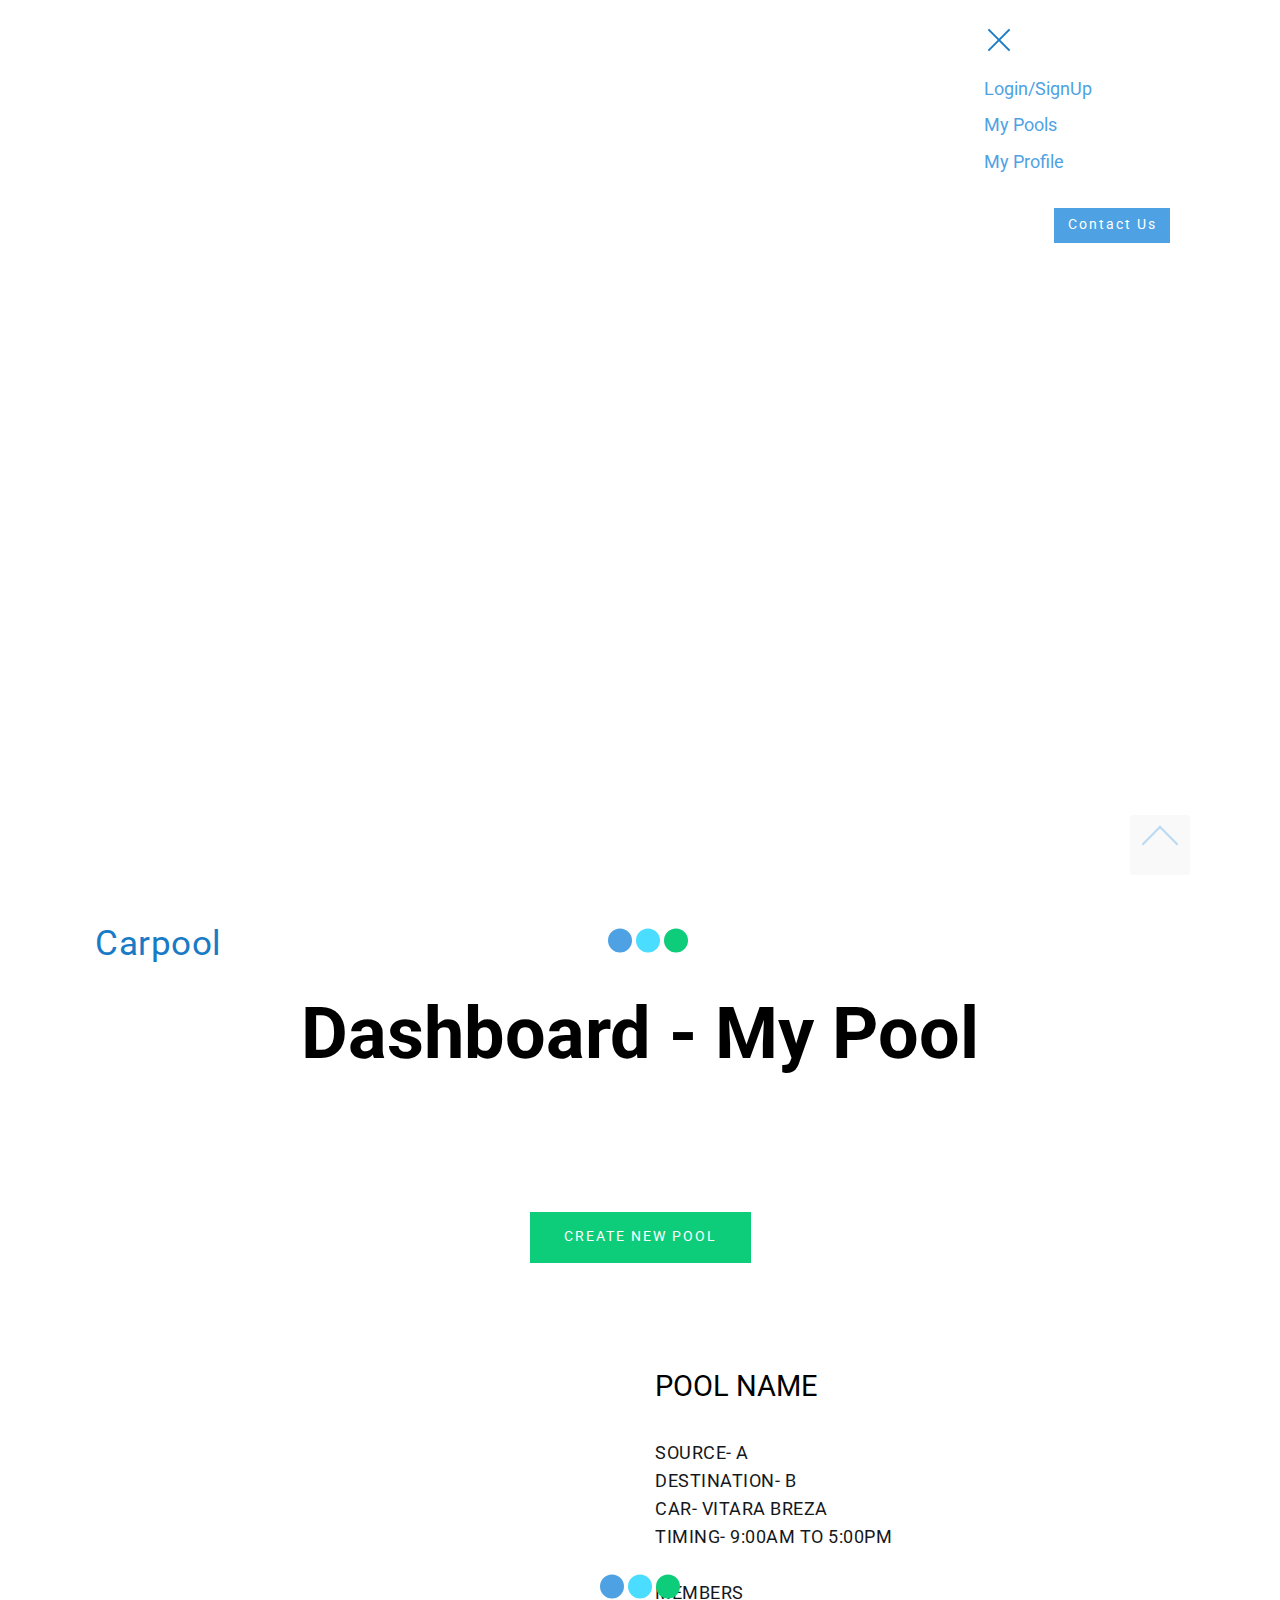
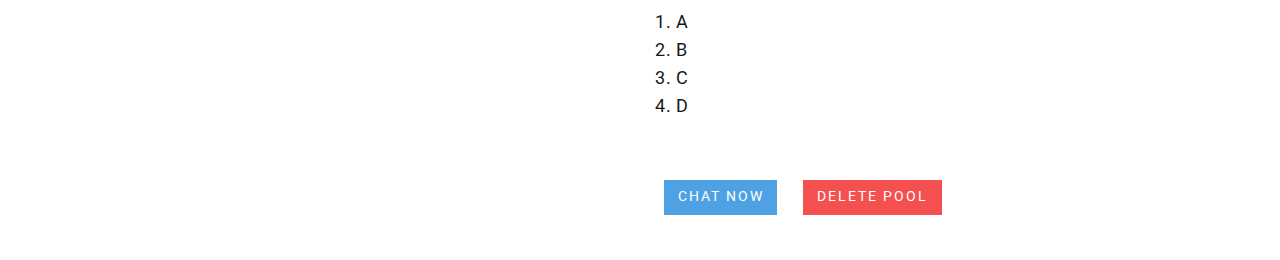
==== my-pools.html @ 9f970df4 "UI - Initial" ====
<!DOCTYPE html>
<html amp>
<head>
  <!-- Site made with Mobirise Website Builder v4.8.2, https://mobirise.com -->
  <meta charset="UTF-8">
  <meta http-equiv="X-UA-Compatible" content="IE=edge">
  <meta name="generator" content="Mobirise v4.8.2, mobirise.com">
  <meta name="viewport" content="width=device-width, initial-scale=1, minimum-scale=1">
  <link rel="shortcut icon" href="assets/images/logo1.png" type="image/x-icon">
  <meta name="description" content="">
  <title>My Pools</title>
  
<link rel="canonical" href="my-pools.html">
 <style amp-boilerplate>body{-webkit-animation:-amp-start 8s steps(1,end) 0s 1 normal both;-moz-animation:-amp-start 8s steps(1,end) 0s 1 normal both;-ms-animation:-amp-start 8s steps(1,end) 0s 1 normal both;animation:-amp-start 8s steps(1,end) 0s 1 normal both}@-webkit-keyframes -amp-start{from{visibility:hidden}to{visibility:visible}}@-moz-keyframes -amp-start{from{visibility:hidden}to{visibility:visible}}@-ms-keyframes -amp-start{from{visibility:hidden}to{visibility:visible}}@-o-keyframes -amp-start{from{visibility:hidden}to{visibility:visible}}@keyframes -amp-start{from{visibility:hidden}to{visibility:visible}}</style>
<noscript><style amp-boilerplate>body{-webkit-animation:none;-moz-animation:none;-ms-animation:none;animation:none}</style></noscript>
<link href="https://fonts.googleapis.com/css?family=Roboto:100,100i,300,300i,400,400i,500,500i,700,700i,900,900i&subset=cyrillic" rel="stylesheet">
 
 <style amp-custom> 
div,span,h1,h2,h3,h4,h5,h6,p,blockquote,a,ol,ul,li,figcaption{font: inherit;}*{box-sizing: border-box;}body{position: relative;font-style: normal;line-height: 1.5;}section{background-color: #eeeeee;background-position: 50% 50%;background-repeat: no-repeat;background-size: cover;}section,.container,.container-fluid{position: relative;word-wrap: break-word;}a.mbr-iconfont:hover{text-decoration: none;}h1,h2,h3{margin: auto;}h1,h3,p{padding: 10px 0;margin-bottom: 15px;}p,li,blockquote{color: #15181b;letter-spacing: 0.5px;line-height: 1.7;}ul,ol,pre,blockquote{margin-bottom: 0;margin-top: 0;}pre{background: #f4f4f4;padding: 10px 24px;white-space: pre-wrap;}p{margin-top: 0;}a{font-style: normal;font-weight: 400;cursor: pointer;}a,a:hover{text-decoration: none;}figure{margin-bottom: 0;}h1,h2,h3,h4,h5,h6,.h1,.h2,.h3,.h4,.h5,.h6,.display-1,.display-2,.display-3,.display-4{line-height: 1;word-break: break-word;word-wrap: break-word;}b,strong{font-weight: bold;}blockquote{padding: 10px 0 10px 20px;position: relative;border-left: 3px solid;}input:-webkit-autofill,input:-webkit-autofill:hover,input:-webkit-autofill:focus,input:-webkit-autofill:active{transition-delay: 9999s;transition-property: background-color,color;}html,body{height: auto;min-height: 100vh;}.mbr-section-title{font-style: normal;line-height: 1.2;}.mbr-section-subtitle{line-height: 1.3;}.mbr-text{font-style: normal;line-height: 1.6;}.btn{font-weight: 400;border-width: 2px;border-style: solid;font-style: normal;letter-spacing: 2px;margin: .4rem .8rem;white-space: normal;transition: all .3s ease-in-out,box-shadow 2s ease-in-out;display: inline-flex;align-items: center;justify-content: center;word-break: break-word;}.btn-form{border-radius: 0;}.btn-form:hover{cursor: pointer;}.mbr-figure img,.mbr-figure iframe{display: block;width: 100%;}.card{background-color: transparent;border: none;}.card-img{text-align: center;flex-shrink: 0;}.media{max-width: 100%;margin: 0 auto;}.mbr-figure{-ms-flex-item-align: center;-ms-grid-row-align: center;-webkit-align-self: center;align-self: center;}.media-container > div{max-width: 100%;}.mbr-figure img,.card-img img{width: 100%;}@media (max-width: 991px){.media-size-item{width: auto;}.media{width: auto;}.mbr-figure{width: 100%;}}.hidden{visibility: hidden;}.super-hide{display: none;}.inactive{-webkit-user-select: none;-moz-user-select: none;-ms-user-select: none;user-select: none;pointer-events: none;-webkit-user-drag: none;user-drag: none;}textarea[type="hidden"]{display: none;}#scrollToTop{display: none;}.popover-content ul.show{min-height: 155px;}.mbr-white{color: #ffffff;}.mbr-black{color: #000000;}.mbr-bg-white{background-color: #ffffff;}.mbr-bg-black{background-color: #000000;}.align-left{text-align: left;}.align-center{text-align: center;}.align-right{text-align: right;}@media (max-width: 767px){.align-left,.align-center,.align-right,.mbr-section-btn,.mbr-section-title{text-align: center;}}.mbr-light{font-weight: 300;}.mbr-regular{font-weight: 400;}.mbr-semibold{font-weight: 500;}.mbr-bold{font-weight: 700;}.mbr-section-btn{margin-left: -.25rem;margin-right: -.25rem;font-size: 0;}nav .mbr-section-btn{margin-left: 0rem;margin-right: 0rem;}.btn .mbr-iconfont,.btn.btn-sm .mbr-iconfont{cursor: pointer;margin-right: 0.5rem;}.btn.btn-md .mbr-iconfont,.btn.btn-md .mbr-iconfont{margin-right: 0.8rem;}[type="submit"]{-webkit-appearance: none;}.mbr-fullscreen .mbr-overlay{min-height: 100vh;}.mbr-fullscreen{display: flex;display: -webkit-flex;display: -moz-flex;display: -ms-flex;display: -o-flex;align-items: center;-webkit-align-items: center;min-height: 100vh;box-sizing: border-box;padding-top: 3rem;padding-bottom: 3rem;}section.sidebar-open:before{content: '';position: fixed;top: 0;bottom: 0;right: 0;left: 0;background-color: rgba(0,0,0,0.2);z-index: 1040;}amp-img img{max-height: 100%;max-width: 100%;}img.mbr-temp{width: 100%;}.is-builder .nodisplay + img[async],.is-builder .nodisplay + img[decoding="async"],.is-builder amp-img > a + img[async],.is-builder amp-img > a + img[decoding="async"]{display: none;}html:not(.is-builder) amp-img > a{position: absolute;top: 0;bottom: 0;left: 0;right: 0;z-index: 1;}.is-builder .temp-amp-sizer{position: absolute;}.is-builder amp-youtube .temp-amp-sizer,.is-builder amp-vimeo .temp-amp-sizer{position: static;}.is-builder section.horizontal-menu .ampstart-btn{display: none;}@media (max-width: 991px){.is-builder section.horizontal-menu .navbar-toggler{display: block;}}.is-builder section.horizontal-menu .dropdown-menu{z-index: auto;opacity: 1;pointer-events: auto;}.is-builder section.horizontal-menu .nav-dropdown .link.dropdown-toggle[aria-expanded="true"]{margin-right: 0;padding: 0.667em 1em;}.mobirise-spinner{position: absolute;top: 50%;left: 40%;margin-left: 10%;-webkit-transform: translate3d(-50%,-50%,0);z-index: 4;}.mobirise-spinner em{width: 24px;height: 24px;border-radius: 100%;display: inline-block;-webkit-animation: slide 1s infinite;}.mobirise-spinner em:nth-child(1){-webkit-animation-delay: 0.1s;}.mobirise-spinner em:nth-child(2){-webkit-animation-delay: 0.2s;}.mobirise-spinner em:nth-child(3){-webkit-animation-delay: 0.3s;}@-moz-keyframes slide{0%{-webkit-transform: scale(1);}50%{opacity: 0.3;-webkit-transform: scale(2);}100%{-webkit-transform: scale(1);}}@-webkit-keyframes slide{0%{-webkit-transform: scale(1);}50%{opacity: 0.3;-webkit-transform: scale(2);}100%{-webkit-transform: scale(1);}}@-o-keyframes slide{0%{-webkit-transform: scale(1);}50%{opacity: 0.3;-webkit-transform: scale(2);}100%{-webkit-transform: scale(1);}}@keyframes slide{0%{-webkit-transform: scale(1);}50%{opacity: 0.3;-webkit-transform: scale(2);}100%{-webkit-transform: scale(1);}}.mobirise-loader .amp-active > div{display: none;}.mbr-container{max-width: 800px;padding: 0 10px;margin: 0 auto;position: relative;}.container{padding-right: 15px;padding-left: 15px;width: 100%;margin-right: auto;margin-left: auto;}@media (max-width: 767px){.container{max-width: 540px;}}@media (min-width: 768px){.container{max-width: 720px;}}@media (min-width: 992px){.container{max-width: 960px;}}@media (min-width: 1200px){.container{max-width: 1140px;}}.mbr-row{display: -webkit-box;display: -webkit-flex;display: -ms-flexbox;display: flex;-webkit-flex-wrap: wrap;-ms-flex-wrap: wrap;flex-wrap: wrap;margin-right: -15px;margin-left: -15px;}.mbr-justify-content-center{justify-content: center;}@media (max-width: 767px){.mbr-col-sm-12{-ms-flex: 0 0 100%;flex: 0 0 100%;max-width: 100%;padding-right: 15px;padding-left: 15px;}.mbr-row{margin: 0;}}@media (min-width: 768px){.mbr-col-md-3{-ms-flex: 0 0 25%;flex: 0 0 25%;max-width: 25%;padding-right: 15px;padding-left: 15px;}.mbr-col-md-4{-ms-flex: 0 0 33.333333%;flex: 0 0 33.333333%;max-width: 33.333333%;padding-right: 15px;padding-left: 15px;}.mbr-col-md-5{-ms-flex: 0 0 41.666667%;flex: 0 0 41.666667%;max-width: 41.666667%;padding-right: 15px;padding-left: 15px;}.mbr-col-md-6{-ms-flex: 0 0 50%;flex: 0 0 50%;max-width: 50%;padding-right: 15px;padding-left: 15px;}.mbr-col-md-7{-ms-flex: 0 0 58.333333%;flex: 0 0 58.333333%;max-width: 58.333333%;padding-right: 15px;padding-left: 15px;}.mbr-col-md-8{-ms-flex: 0 0 66.666667%;flex: 0 0 66.666667%;max-width: 66.666667%;padding-left: 15px;padding-right: 15px;}.mbr-col-md-10{-ms-flex: 0 0 83.333333%;flex: 0 0 83.333333%;max-width: 83.333333%;padding-left: 15px;padding-right: 15px;}.mbr-col-md-12{-ms-flex: 0 0 100%;flex: 0 0 100%;max-width: 100%;padding-right: 15px;padding-left: 15px;}}@media (min-width: 992px){.mbr-col-lg-2{-ms-flex: 0 0 16.666667%;flex: 0 0 16.666667%;max-width: 16.666667%;padding-right: 15px;padding-left: 15px;}.mbr-col-lg-3{-ms-flex: 0 0 25%;flex: 0 0 25%;max-width: 25%;padding-right: 15px;padding-left: 15px;}.mbr-col-lg-4{-ms-flex: 0 0 33.33%;flex: 0 0 33.33%;max-width: 33.33%;padding-right: 15px;padding-left: 15px;}.mbr-col-lg-5{-ms-flex: 0 0 41.666%;flex: 0 0 41.666%;max-width: 41.666%;padding-right: 15px;padding-left: 15px;}.mbr-col-lg-6{-ms-flex: 0 0 50%;flex: 0 0 50%;max-width: 50%;padding-right: 15px;padding-left: 15px;}.mbr-col-lg-8{-ms-flex: 0 0 66.666667%;flex: 0 0 66.666667%;max-width: 66.666667%;padding-left: 15px;padding-right: 15px;}.mbr-col-lg-10{-ms-flex: 0 0 83.3333%;flex: 0 0 83.3333%;max-width: 83.3333%;padding-right: 15px;padding-left: 15px;}.mbr-col-lg-12{-ms-flex: 0 0 100%;flex: 0 0 100%;max-width: 100%;padding-right: 15px;padding-left: 15px;}}@media (min-width: 1200px){.mbr-col-xl-7{-ms-flex: 0 0 58.333333%;flex: 0 0 58.333333%;max-width: 58.333333%;padding-right: 15px;padding-left: 15px;}.mbr-col-xl-8{-ms-flex: 0 0 66.666667%;flex: 0 0 66.666667%;max-width: 66.666667%;padding-left: 15px;padding-right: 15px;}}amp-sidebar{background: transparent;}#scrollToTopMarker{position: absolute;width: 0px;height: 0px;top: 300px;}#scrollToTopButton{position: fixed;bottom: 25px;right: 90px;opacity: .4;z-index: 5000;font-size: 32px;height: 60px;width: 60px;border: none;border-radius: 3px;cursor: pointer;}#scrollToTopButton:focus{outline: none;}#scrollToTopButton a:before{content: '';position: absolute;height: 40%;top: 36%;width: 2px;left: calc(50% - 1px);}#scrollToTopButton a:after{content: '';position: absolute;border-top: 2px solid;border-right: 2px solid;width: 40%;height: 40%;left: calc(30% - 1px);bottom: 30%;transform: rotate(-45deg);}.is-builder #scrollToTopButton a:after{left: 30%;}
body{font-family: Roboto;}blockquote{border-color: #4ea2e3;}.display-1{font-family: 'Roboto',sans-serif;font-size: 4.5rem;}.display-2{font-family: 'Roboto',sans-serif;font-size: 2.2rem;}.display-4{font-family: 'Roboto',sans-serif;font-size: 0.9rem;}.display-5{font-family: 'Roboto',sans-serif;font-size: 1.8rem;}.display-7{font-family: 'Roboto',sans-serif;font-size: 1.1rem;}@media (max-width: 768px){.display-1{font-size: 3.6rem;font-size: calc( 2.225rem + (4.5 - 2.225) * ((100vw - 20rem) / (48 - 20)));line-height: calc( 1.4 * (2.225rem + (4.5 - 2.225) * ((100vw - 20rem) / (48 - 20))));}.display-2{font-size: 1.76rem;font-size: calc( 1.42rem + (2.2 - 1.42) * ((100vw - 20rem) / (48 - 20)));line-height: calc( 1.4 * (1.42rem + (2.2 - 1.42) * ((100vw - 20rem) / (48 - 20))));}.display-4{font-size: 0.72rem;font-size: calc( 0.965rem + (0.9 - 0.965) * ((100vw - 20rem) / (48 - 20)));line-height: calc( 1.4 * (0.965rem + (0.9 - 0.965) * ((100vw - 20rem) / (48 - 20))));}.display-5{font-size: 1.44rem;font-size: calc( 1.28rem + (1.8 - 1.28) * ((100vw - 20rem) / (48 - 20)));line-height: calc( 1.4 * (1.28rem + (1.8 - 1.28) * ((100vw - 20rem) / (48 - 20))));}}.btn{padding: 1rem 2rem;border-radius: 0px;}.btn-sm{border-width: 1px;padding: 0.6rem 0.8rem;border-radius: 0px;}.btn-md{font-weight: 600;padding: 1rem 2rem;border-radius: 0px;}.bg-primary{background-color: #4ea2e3;}.bg-success{background-color: #0dcd7b;}.bg-info{background-color: #8282e7;}.bg-warning{background-color: #f45050;}.bg-danger{background-color: #a0a0a0;}.btn-primary,.btn-primary:active,.btn-primary.active{background-color: #4ea2e3;border-color: #4ea2e3;color: #ffffff;}.btn-primary:hover,.btn-primary:focus,.btn-primary.focus{color: #ffffff;background-color: #1f7dc5;border-color: #1f7dc5;}.btn-primary.disabled,.btn-primary:disabled{color: #ffffff;background-color: #1f7dc5;border-color: #1f7dc5;}.btn-secondary,.btn-secondary:active,.btn-secondary.active{background-color: #4addff;border-color: #4addff;color: #003c4a;}.btn-secondary:hover,.btn-secondary:focus,.btn-secondary.focus{color: #003c4a;background-color: #00cdfd;border-color: #00cdfd;}.btn-secondary.disabled,.btn-secondary:disabled{color: #003c4a;background-color: #00cdfd;border-color: #00cdfd;}.btn-info,.btn-info:active,.btn-info.active{background-color: #8282e7;border-color: #8282e7;color: #ffffff;}.btn-info:hover,.btn-info:focus,.btn-info.focus{color: #ffffff;background-color: #4242db;border-color: #4242db;}.btn-info.disabled,.btn-info:disabled{color: #ffffff;background-color: #4242db;border-color: #4242db;}.btn-success,.btn-success:active,.btn-success.active{background-color: #0dcd7b;border-color: #0dcd7b;color: #ffffff;}.btn-success:hover,.btn-success:focus,.btn-success.focus{color: #ffffff;background-color: #088550;border-color: #088550;}.btn-success.disabled,.btn-success:disabled{color: #ffffff;background-color: #088550;border-color: #088550;}.btn-warning,.btn-warning:active,.btn-warning.active{background-color: #f45050;border-color: #f45050;color: #ffffff;}.btn-warning:hover,.btn-warning:focus,.btn-warning.focus{color: #ffffff;background-color: #e90f0f;border-color: #e90f0f;}.btn-warning.disabled,.btn-warning:disabled{color: #ffffff;background-color: #e90f0f;border-color: #e90f0f;}.btn-danger,.btn-danger:active,.btn-danger.active{background-color: #a0a0a0;border-color: #a0a0a0;color: #ffffff;}.btn-danger:hover,.btn-danger:focus,.btn-danger.focus{color: #ffffff;background-color: #7a7a7a;border-color: #7a7a7a;}.btn-danger.disabled,.btn-danger:disabled{color: #ffffff;background-color: #7a7a7a;border-color: #7a7a7a;}.btn-black,.btn-black:active,.btn-black.active{background-color: #333333;border-color: #333333;color: #ffffff;}.btn-black:hover,.btn-black:focus,.btn-black.focus{color: #ffffff;background-color: #0d0d0d;border-color: #0d0d0d;}.btn-black.disabled,.btn-black:disabled{color: #ffffff;background-color: #0d0d0d;border-color: #0d0d0d;}.btn-white,.btn-white:active,.btn-white.active{background-color: #ffffff;border-color: #ffffff;color: #808080;}.btn-white:hover,.btn-white:focus,.btn-white.focus{color: #808080;background-color: #d9d9d9;border-color: #d9d9d9;}.btn-white.disabled,.btn-white:disabled{color: #808080;background-color: #d9d9d9;border-color: #d9d9d9;}.btn-white,.btn-white:active,.btn-white.active{color: #333333;}.btn-white:hover,.btn-white:focus,.btn-white.focus{color: #333333;}.btn-white.disabled,.btn-white:disabled{color: #333333;}.btn-primary-outline,.btn-primary-outline:active,.btn-primary-outline.active{background: none;border-color: #1c6faf;color: #1c6faf;}.btn-primary-outline:hover,.btn-primary-outline:focus,.btn-primary-outline.focus{color: #ffffff;background-color: #4ea2e3;border-color: #4ea2e3;}.btn-primary-outline.disabled,.btn-primary-outline:disabled{color: #ffffff;background-color: #4ea2e3;border-color: #4ea2e3;}.btn-secondary-outline,.btn-secondary-outline:active,.btn-secondary-outline.active{background: none;border-color: #00b8e3;color: #00b8e3;}.btn-secondary-outline:hover,.btn-secondary-outline:focus,.btn-secondary-outline.focus{color: #003c4a;background-color: #4addff;border-color: #4addff;}.btn-secondary-outline.disabled,.btn-secondary-outline:disabled{color: #003c4a;background-color: #4addff;border-color: #4addff;}.btn-info-outline,.btn-info-outline:active,.btn-info-outline.active{background: none;border-color: #2c2cd7;color: #2c2cd7;}.btn-info-outline:hover,.btn-info-outline:focus,.btn-info-outline.focus{color: #ffffff;background-color: #8282e7;border-color: #8282e7;}.btn-info-outline.disabled,.btn-info-outline:disabled{color: #ffffff;background-color: #8282e7;border-color: #8282e7;}.btn-success-outline,.btn-success-outline:active,.btn-success-outline.active{background: none;border-color: #076d41;color: #076d41;}.btn-success-outline:hover,.btn-success-outline:focus,.btn-success-outline.focus{color: #ffffff;background-color: #0dcd7b;border-color: #0dcd7b;}.btn-success-outline.disabled,.btn-success-outline:disabled{color: #ffffff;background-color: #0dcd7b;border-color: #0dcd7b;}.btn-warning-outline,.btn-warning-outline:active,.btn-warning-outline.active{background: none;border-color: #d10d0d;color: #d10d0d;}.btn-warning-outline:hover,.btn-warning-outline:focus,.btn-warning-outline.focus{color: #ffffff;background-color: #f45050;border-color: #f45050;}.btn-warning-outline.disabled,.btn-warning-outline:disabled{color: #ffffff;background-color: #f45050;border-color: #f45050;}.btn-danger-outline,.btn-danger-outline:active,.btn-danger-outline.active{background: none;border-color: #6d6d6d;color: #6d6d6d;}.btn-danger-outline:hover,.btn-danger-outline:focus,.btn-danger-outline.focus{color: #ffffff;background-color: #a0a0a0;border-color: #a0a0a0;}.btn-danger-outline.disabled,.btn-danger-outline:disabled{color: #ffffff;background-color: #a0a0a0;border-color: #a0a0a0;}.btn-black-outline,.btn-black-outline:active,.btn-black-outline.active{background: none;border-color: #000000;color: #000000;}.btn-black-outline:hover,.btn-black-outline:focus,.btn-black-outline.focus{color: #ffffff;background-color: #333333;border-color: #333333;}.btn-black-outline.disabled,.btn-black-outline:disabled{color: #ffffff;background-color: #333333;border-color: #333333;}.btn-white-outline,.btn-white-outline:active,.btn-white-outline.active{background: none;border-color: #ffffff;color: #ffffff;}.btn-white-outline:hover,.btn-white-outline:focus,.btn-white-outline.focus{color: #333333;background-color: #ffffff;border-color: #ffffff;}.text-primary{color: #4ea2e3;}.text-secondary{color: #4addff;}.text-success{color: #0dcd7b;}.text-info{color: #8282e7;}.text-warning{color: #f45050;}.text-danger{color: #a0a0a0;}.text-white{color: #ffffff;}.text-black{color: #000000;}a.text-primary:hover,a.text-primary:focus{color: #1c6faf;}a.text-secondary:hover,a.text-secondary:focus{color: #00b8e3;}a.text-success:hover,a.text-success:focus{color: #076d41;}a.text-info:hover,a.text-info:focus{color: #2c2cd7;}a.text-warning:hover,a.text-warning:focus{color: #d10d0d;}a.text-danger:hover,a.text-danger:focus{color: #6d6d6d;}a.text-white:hover,a.text-white:focus{color: #b3b3b3;}a.text-black:hover,a.text-black:focus{color: #4d4d4d;}.alert-success{background-color: #0dcd7b;}.alert-info{background-color: #8282e7;}.alert-warning{background-color: #f45050;}.alert-danger{background-color: #a0a0a0;}a,a:hover{color: #4ea2e3;}.mbr-plan-header.bg-primary .mbr-plan-subtitle,.mbr-plan-header.bg-primary .mbr-plan-price-desc{color: #feffff;}.mbr-plan-header.bg-success .mbr-plan-subtitle,.mbr-plan-header.bg-success .mbr-plan-price-desc{color: #acfad9;}.mbr-plan-header.bg-info .mbr-plan-subtitle,.mbr-plan-header.bg-info .mbr-plan-price-desc{color: #ffffff;}.mbr-plan-header.bg-warning .mbr-plan-subtitle,.mbr-plan-header.bg-warning .mbr-plan-price-desc{color: #ffffff;}.mbr-plan-header.bg-danger .mbr-plan-subtitle,.mbr-plan-header.bg-danger .mbr-plan-price-desc{color: #e0e0e0;}.mobirise-spinner em:nth-child(1){background: #4ea2e3;}.mobirise-spinner em:nth-child(2){background: #4addff;}.mobirise-spinner em:nth-child(3){background: #0dcd7b;}.cid-r36STPVKiL amp-sidebar{min-width: 260px;z-index: 1050;background-color: #ffffff;}.cid-r36STPVKiL amp-sidebar.open:after{content: '';position: absolute;top: 0;left: 0;bottom: 0;right: 0;background-color: red;}.cid-r36STPVKiL .open{transform: translateX(0%);display: block;}.cid-r36STPVKiL .builder-sidebar{background-color: #ffffff;position: relative;min-height: 100vh;z-index: 1030;padding: 1rem 2rem;max-width: 20rem;}.cid-r36STPVKiL .headerbar{display: flex;flex-direction: column;justify-content: center;padding: .5rem 1rem;min-height: 70px;align-items: center;background: #ffffff;}.cid-r36STPVKiL .headerbar.sticky-nav{position: fixed;z-index: 1000;width: 100%;}.cid-r36STPVKiL button.sticky-but{position: fixed;}.cid-r36STPVKiL .brand{display: flex;align-items: center;align-self: flex-start;padding-right: 30px;}.cid-r36STPVKiL .brand p{margin: 0;padding: 0;}.cid-r36STPVKiL .brand-name{color: #197bc6;}.cid-r36STPVKiL .sidebar{padding: 1rem 0;margin: 0;}.cid-r36STPVKiL .sidebar > li{list-style: none;display: flex;flex-direction: column;}.cid-r36STPVKiL .sidebar a{display: block;text-decoration: none;margin-bottom: 10px;}.cid-r36STPVKiL .close-sidebar{width: 30px;height: 30px;position: relative;cursor: pointer;background-color: transparent;border: none;}.cid-r36STPVKiL .close-sidebar:focus{outline: 2px auto #4ea2e3;}.cid-r36STPVKiL .close-sidebar span{position: absolute;left: 0;width: 30px;height: 2px;border-right: 5px;background-color: #197bc6;}.cid-r36STPVKiL .close-sidebar span:nth-child(1){transform: rotate(45deg);}.cid-r36STPVKiL .close-sidebar span:nth-child(2){transform: rotate(-45deg);}@media (min-width: 992px){.cid-r36STPVKiL .brand-name{min-width: 8rem;}.cid-r36STPVKiL .builder-sidebar{margin-left: auto;}.cid-r36STPVKiL .builder-sidebar .sidebar li{flex-direction: row;flex-wrap: wrap;}.cid-r36STPVKiL .builder-sidebar .sidebar li a{padding: .5rem;margin: 0;}.cid-r36STPVKiL .builder-overlay{display: none;}}.cid-r36STPVKiL .hamburger{position: absolute;top: 25px;right: 20px;margin-left: auto;width: 30px;height: 20px;background: none;border: none;cursor: pointer;z-index: 1000;}@media (min-width: 768px){.cid-r36STPVKiL .hamburger{top: calc(0.5rem + 55 * 0.5px - 10px);}}.cid-r36STPVKiL .hamburger:focus{outline: none;}.cid-r36STPVKiL .hamburger span{position: absolute;right: 0;width: 30px;height: 2px;border-right: 5px;background-color: #197bc6;}.cid-r36STPVKiL .hamburger span:nth-child(1){top: 0;transition: all .2s;}.cid-r36STPVKiL .hamburger span:nth-child(2){top: 8px;transition: all .15s;}.cid-r36STPVKiL .hamburger span:nth-child(3){top: 8px;transition: all .15s;}.cid-r36STPVKiL .hamburger span:nth-child(4){top: 16px;transition: all .2s;}.cid-r36STPVKiL amp-img{height: 55px;width: 55px;margin-right: 1rem;display: flex;align-items: center;}@media (max-width: 768px){.cid-r36STPVKiL amp-img{max-height: 55px;max-width: 55px;}}.cid-r36Z0Tfphs{padding-top: 90px;padding-bottom: 60px;background-color: #ffffff;}.cid-r36Z0Tfphs .mbr-title{padding-bottom: 1rem;}.cid-r36Z0Tfphs .mbr-section-btn{padding-top: 1.5rem;}.cid-r37xgrjdXq{padding-top: 60px;padding-bottom: 60px;background-color: #ffffff;}.cid-r37arK4Uv9{padding-top: 30px;padding-bottom: 30px;background-color: #ffffff;}.cid-r37arK4Uv9 .text-block{margin: auto;}.cid-r37arK4Uv9 amp-img{text-align: center;}
.engine{position: absolute;text-indent: -2400px;text-align: center;padding: 0;top: 0;left: -2400px;}</style>
 
  <script async  src="https://cdn.ampproject.org/v0.js"></script>
  <script async custom-element="amp-analytics" src="https://cdn.ampproject.org/v0/amp-analytics-0.1.js"></script>
  <script async custom-element="amp-sidebar" src="https://cdn.ampproject.org/v0/amp-sidebar-0.1.js"></script>
  
  
</head>
<body><div id="top-page"></div>                                         <amp-animation id="showScrollToTopAnim" layout="nodisplay">                                             <script type="application/json">                                             {                                                 "duration": "200ms",                                                 "fill": "both",                                                 "iterations": "1",                                                 "direction": "alternate",                                                 "animations": [                                                     {                                                         "selector": "#scrollToTopButton",                                                         "keyframes": [                                                             { "opacity": "0.4", "visibility": "visible" }                                                         ]                                                     }                                                 ]                                             }                                             </script>                                         </amp-animation>                                         <amp-animation id="hideScrollToTopAnim" layout="nodisplay">                                             <script type="application/json">                                             {                                                 "duration": "200ms",                                                 "fill": "both",                                                 "iterations": "1",                                                 "direction": "alternate",                                                 "animations": [                                                     {                                                         "selector": "#scrollToTopButton",                                                         "keyframes": [                                                             { "opacity": "0", "visibility": "hidden" }                                                         ]                                                     }                                                 ]                                             }                                             </script>                                         </amp-animation>                                         <div id="scrollToTopMarker">                                             <amp-position-observer on="enter:hideScrollToTopAnim.start; exit:showScrollToTopAnim.start" layout="nodisplay">                                             </amp-position-observer>                                         </div><amp-sidebar id="sidebar" class="cid-r36STPVKiL" layout="nodisplay" side="right">
        <div class="builder-sidebar" id="builder-sidebar">
            <button on="tap:sidebar.close" class="close-sidebar">
                <span></span>
                <span></span>
            </button>

            <div class="sidebar mbr-white" data-app-modern-menu="true"><a class="text-primary display-7" href="https://mobirise.com">Login/SignUp</a>
              <a class="text-primary display-7" href="https://mobirise.com">My Pools</a>
              <a class="text-primary display-7" href="https://mobirise.com">My Profile</a></div>
            
            <div class="navbar-buttons mbr-section-btn align-center">
              <a class="btn btn-sm btn-primary display-4" href="https://mobirise.com">Contact Us</a>
            </div>
        </div>
    </amp-sidebar>
  <section class="menu cid-r36STPVKiL" id="menu1-b">
    
    <nav class="headerbar sticky-nav">
      <div class="brand">
          <span class="brand-logo">
              <amp-img src="assets/images/logo1.png" layout="responsive" width="55.87765957446808" height="55" alt="Mobirise">
                  <div placeholder="" class="placeholder">
                                <div class="mobirise-spinner">
                                    <em></em>
                                    <em></em>
                                    <em></em>
                                </div></div>
                  
              </amp-img>
          </span>
          <p class="brand-name mbr-fonts-style display-2">Carpool</p>
      </div>
    </nav>
    
    <button on="tap:sidebar.toggle" class="ampstart-btn hamburger sticky-but">
        <span></span>
        <span></span>
        <span></span>
        <span></span>
    </button>
</section>

<section class="engine"><a href="https://mobiri.se/q">responsive site templates</a></section><section class="mbr-section content1 cid-r36Z0Tfphs" id="content1-d">

    

    <div class="mbr-container">
        <h2 class="mbr-title align-center mbr-fonts-style mbr-bold display-1">
            Dashboard - My Pool</h2>
        
        
    </div>
</section>

<section class="mbr-section content5 cid-r37xgrjdXq" id="content5-g">

    

    <div class="mbr-container">
        <div class="mbr-section-btn align-center"><a class="btn btn-success display-4" href="https://mobirise.com">CREATE NEW POOL</a></div>
    </div>
</section>

<section class="features10 cid-r37arK4Uv9" id="features10-f">

    
       
    <div class="container">
        <div class="mbr-row mbr-justify-content-center">
            <div class="image-block mbr-col-sm-12 mbr-col-md-6">
                <amp-img src="assets/images/02.jpg" layout="responsive" width="540" height="360" alt="Mobirise">
                    <div placeholder="" class="placeholder">
                                <div class="mobirise-spinner">
                                    <em></em>
                                    <em></em>
                                    <em></em>
                                </div></div>
                    
                </amp-img>
            </div>
            <div class="text-block mbr-col-sm-12 mbr-col-md-6">
                <h3 class="mbr-section-title mbr-fonts-style align-left display-5">
                    POOL NAME</h3>
                <p class="mbr-fonts-style mbr-text align-left display-7">SOURCE- A 
<br>DESTINATION- B 
<br>CAR- VITARA BREZA 
<br>TIMING- 9:00AM TO 5:00PM<br><br>MEMBERS<br>1. A<br>2. B<br>3. C<br>4. D<br><br></p>
                <div class="mbr-section-btn align-left"><a class="btn btn-sm btn-primary display-4" href="https://mobirise.com">CHAT NOW</a> <a class="btn btn-sm btn-warning display-4" href="https://mobirise.com">DELETE POOL</a></div>
            </div>
        </div>
    </div>
</section>


  
  
<button id="scrollToTopButton" on="tap:top-page.scrollTo(duration=200)">                                         <a class="scroll-to-top-arrow"></a>                                     </button></body>
</html>
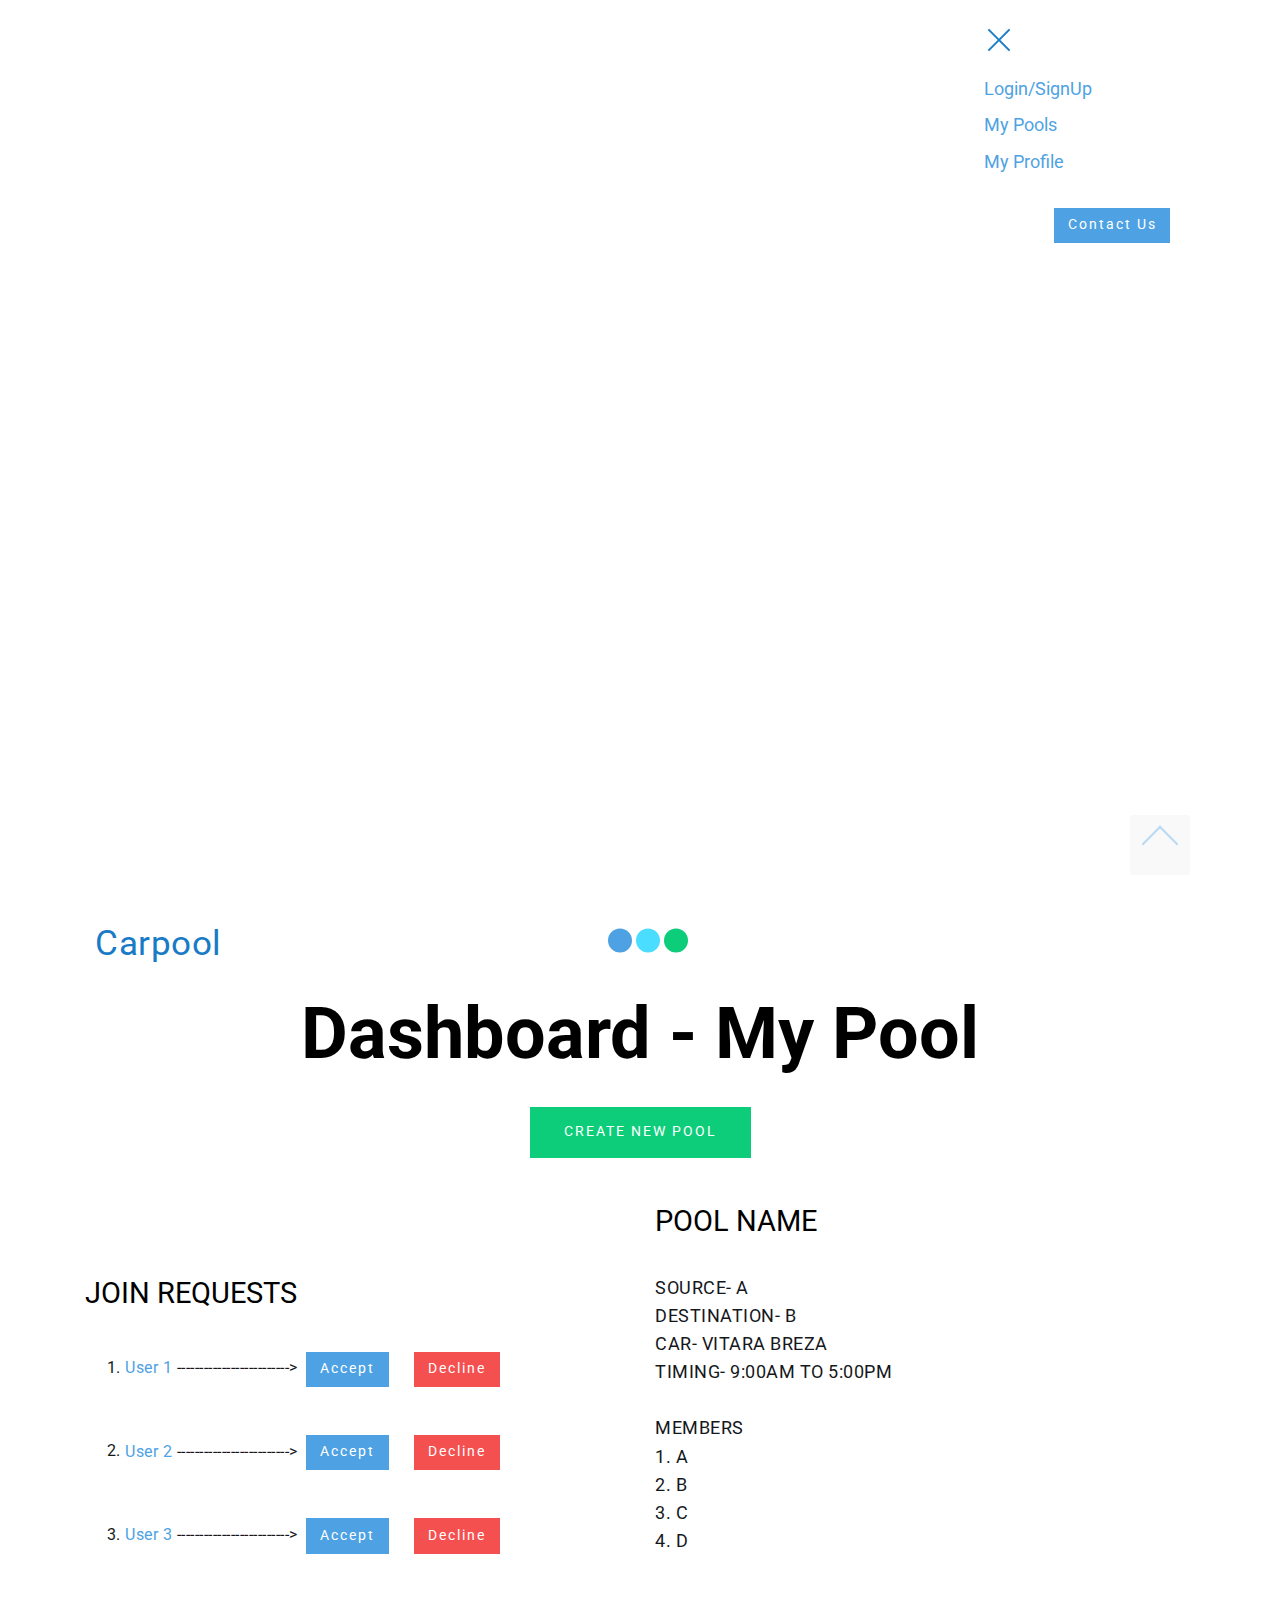
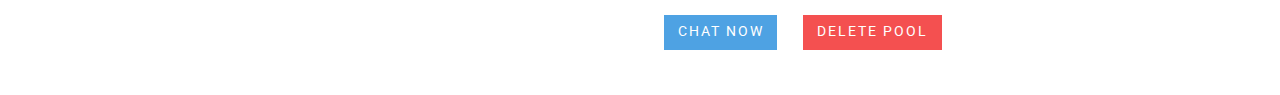
==== commit 3f98e8f7: "UI- Pages Added" ====
--- a/my-pools.html
+++ b/my-pools.html
@@ -17,7 +17,7 @@
  
  <style amp-custom> 
 div,span,h1,h2,h3,h4,h5,h6,p,blockquote,a,ol,ul,li,figcaption{font: inherit;}*{box-sizing: border-box;}body{position: relative;font-style: normal;line-height: 1.5;}section{background-color: #eeeeee;background-position: 50% 50%;background-repeat: no-repeat;background-size: cover;}section,.container,.container-fluid{position: relative;word-wrap: break-word;}a.mbr-iconfont:hover{text-decoration: none;}h1,h2,h3{margin: auto;}h1,h3,p{padding: 10px 0;margin-bottom: 15px;}p,li,blockquote{color: #15181b;letter-spacing: 0.5px;line-height: 1.7;}ul,ol,pre,blockquote{margin-bottom: 0;margin-top: 0;}pre{background: #f4f4f4;padding: 10px 24px;white-space: pre-wrap;}p{margin-top: 0;}a{font-style: normal;font-weight: 400;cursor: pointer;}a,a:hover{text-decoration: none;}figure{margin-bottom: 0;}h1,h2,h3,h4,h5,h6,.h1,.h2,.h3,.h4,.h5,.h6,.display-1,.display-2,.display-3,.display-4{line-height: 1;word-break: break-word;word-wrap: break-word;}b,strong{font-weight: bold;}blockquote{padding: 10px 0 10px 20px;position: relative;border-left: 3px solid;}input:-webkit-autofill,input:-webkit-autofill:hover,input:-webkit-autofill:focus,input:-webkit-autofill:active{transition-delay: 9999s;transition-property: background-color,color;}html,body{height: auto;min-height: 100vh;}.mbr-section-title{font-style: normal;line-height: 1.2;}.mbr-section-subtitle{line-height: 1.3;}.mbr-text{font-style: normal;line-height: 1.6;}.btn{font-weight: 400;border-width: 2px;border-style: solid;font-style: normal;letter-spacing: 2px;margin: .4rem .8rem;white-space: normal;transition: all .3s ease-in-out,box-shadow 2s ease-in-out;display: inline-flex;align-items: center;justify-content: center;word-break: break-word;}.btn-form{border-radius: 0;}.btn-form:hover{cursor: pointer;}.mbr-figure img,.mbr-figure iframe{display: block;width: 100%;}.card{background-color: transparent;border: none;}.card-img{text-align: center;flex-shrink: 0;}.media{max-width: 100%;margin: 0 auto;}.mbr-figure{-ms-flex-item-align: center;-ms-grid-row-align: center;-webkit-align-self: center;align-self: center;}.media-container > div{max-width: 100%;}.mbr-figure img,.card-img img{width: 100%;}@media (max-width: 991px){.media-size-item{width: auto;}.media{width: auto;}.mbr-figure{width: 100%;}}.hidden{visibility: hidden;}.super-hide{display: none;}.inactive{-webkit-user-select: none;-moz-user-select: none;-ms-user-select: none;user-select: none;pointer-events: none;-webkit-user-drag: none;user-drag: none;}textarea[type="hidden"]{display: none;}#scrollToTop{display: none;}.popover-content ul.show{min-height: 155px;}.mbr-white{color: #ffffff;}.mbr-black{color: #000000;}.mbr-bg-white{background-color: #ffffff;}.mbr-bg-black{background-color: #000000;}.align-left{text-align: left;}.align-center{text-align: center;}.align-right{text-align: right;}@media (max-width: 767px){.align-left,.align-center,.align-right,.mbr-section-btn,.mbr-section-title{text-align: center;}}.mbr-light{font-weight: 300;}.mbr-regular{font-weight: 400;}.mbr-semibold{font-weight: 500;}.mbr-bold{font-weight: 700;}.mbr-section-btn{margin-left: -.25rem;margin-right: -.25rem;font-size: 0;}nav .mbr-section-btn{margin-left: 0rem;margin-right: 0rem;}.btn .mbr-iconfont,.btn.btn-sm .mbr-iconfont{cursor: pointer;margin-right: 0.5rem;}.btn.btn-md .mbr-iconfont,.btn.btn-md .mbr-iconfont{margin-right: 0.8rem;}[type="submit"]{-webkit-appearance: none;}.mbr-fullscreen .mbr-overlay{min-height: 100vh;}.mbr-fullscreen{display: flex;display: -webkit-flex;display: -moz-flex;display: -ms-flex;display: -o-flex;align-items: center;-webkit-align-items: center;min-height: 100vh;box-sizing: border-box;padding-top: 3rem;padding-bottom: 3rem;}section.sidebar-open:before{content: '';position: fixed;top: 0;bottom: 0;right: 0;left: 0;background-color: rgba(0,0,0,0.2);z-index: 1040;}amp-img img{max-height: 100%;max-width: 100%;}img.mbr-temp{width: 100%;}.is-builder .nodisplay + img[async],.is-builder .nodisplay + img[decoding="async"],.is-builder amp-img > a + img[async],.is-builder amp-img > a + img[decoding="async"]{display: none;}html:not(.is-builder) amp-img > a{position: absolute;top: 0;bottom: 0;left: 0;right: 0;z-index: 1;}.is-builder .temp-amp-sizer{position: absolute;}.is-builder amp-youtube .temp-amp-sizer,.is-builder amp-vimeo .temp-amp-sizer{position: static;}.is-builder section.horizontal-menu .ampstart-btn{display: none;}@media (max-width: 991px){.is-builder section.horizontal-menu .navbar-toggler{display: block;}}.is-builder section.horizontal-menu .dropdown-menu{z-index: auto;opacity: 1;pointer-events: auto;}.is-builder section.horizontal-menu .nav-dropdown .link.dropdown-toggle[aria-expanded="true"]{margin-right: 0;padding: 0.667em 1em;}.mobirise-spinner{position: absolute;top: 50%;left: 40%;margin-left: 10%;-webkit-transform: translate3d(-50%,-50%,0);z-index: 4;}.mobirise-spinner em{width: 24px;height: 24px;border-radius: 100%;display: inline-block;-webkit-animation: slide 1s infinite;}.mobirise-spinner em:nth-child(1){-webkit-animation-delay: 0.1s;}.mobirise-spinner em:nth-child(2){-webkit-animation-delay: 0.2s;}.mobirise-spinner em:nth-child(3){-webkit-animation-delay: 0.3s;}@-moz-keyframes slide{0%{-webkit-transform: scale(1);}50%{opacity: 0.3;-webkit-transform: scale(2);}100%{-webkit-transform: scale(1);}}@-webkit-keyframes slide{0%{-webkit-transform: scale(1);}50%{opacity: 0.3;-webkit-transform: scale(2);}100%{-webkit-transform: scale(1);}}@-o-keyframes slide{0%{-webkit-transform: scale(1);}50%{opacity: 0.3;-webkit-transform: scale(2);}100%{-webkit-transform: scale(1);}}@keyframes slide{0%{-webkit-transform: scale(1);}50%{opacity: 0.3;-webkit-transform: scale(2);}100%{-webkit-transform: scale(1);}}.mobirise-loader .amp-active > div{display: none;}.mbr-container{max-width: 800px;padding: 0 10px;margin: 0 auto;position: relative;}.container{padding-right: 15px;padding-left: 15px;width: 100%;margin-right: auto;margin-left: auto;}@media (max-width: 767px){.container{max-width: 540px;}}@media (min-width: 768px){.container{max-width: 720px;}}@media (min-width: 992px){.container{max-width: 960px;}}@media (min-width: 1200px){.container{max-width: 1140px;}}.mbr-row{display: -webkit-box;display: -webkit-flex;display: -ms-flexbox;display: flex;-webkit-flex-wrap: wrap;-ms-flex-wrap: wrap;flex-wrap: wrap;margin-right: -15px;margin-left: -15px;}.mbr-justify-content-center{justify-content: center;}@media (max-width: 767px){.mbr-col-sm-12{-ms-flex: 0 0 100%;flex: 0 0 100%;max-width: 100%;padding-right: 15px;padding-left: 15px;}.mbr-row{margin: 0;}}@media (min-width: 768px){.mbr-col-md-3{-ms-flex: 0 0 25%;flex: 0 0 25%;max-width: 25%;padding-right: 15px;padding-left: 15px;}.mbr-col-md-4{-ms-flex: 0 0 33.333333%;flex: 0 0 33.333333%;max-width: 33.333333%;padding-right: 15px;padding-left: 15px;}.mbr-col-md-5{-ms-flex: 0 0 41.666667%;flex: 0 0 41.666667%;max-width: 41.666667%;padding-right: 15px;padding-left: 15px;}.mbr-col-md-6{-ms-flex: 0 0 50%;flex: 0 0 50%;max-width: 50%;padding-right: 15px;padding-left: 15px;}.mbr-col-md-7{-ms-flex: 0 0 58.333333%;flex: 0 0 58.333333%;max-width: 58.333333%;padding-right: 15px;padding-left: 15px;}.mbr-col-md-8{-ms-flex: 0 0 66.666667%;flex: 0 0 66.666667%;max-width: 66.666667%;padding-left: 15px;padding-right: 15px;}.mbr-col-md-10{-ms-flex: 0 0 83.333333%;flex: 0 0 83.333333%;max-width: 83.333333%;padding-left: 15px;padding-right: 15px;}.mbr-col-md-12{-ms-flex: 0 0 100%;flex: 0 0 100%;max-width: 100%;padding-right: 15px;padding-left: 15px;}}@media (min-width: 992px){.mbr-col-lg-2{-ms-flex: 0 0 16.666667%;flex: 0 0 16.666667%;max-width: 16.666667%;padding-right: 15px;padding-left: 15px;}.mbr-col-lg-3{-ms-flex: 0 0 25%;flex: 0 0 25%;max-width: 25%;padding-right: 15px;padding-left: 15px;}.mbr-col-lg-4{-ms-flex: 0 0 33.33%;flex: 0 0 33.33%;max-width: 33.33%;padding-right: 15px;padding-left: 15px;}.mbr-col-lg-5{-ms-flex: 0 0 41.666%;flex: 0 0 41.666%;max-width: 41.666%;padding-right: 15px;padding-left: 15px;}.mbr-col-lg-6{-ms-flex: 0 0 50%;flex: 0 0 50%;max-width: 50%;padding-right: 15px;padding-left: 15px;}.mbr-col-lg-8{-ms-flex: 0 0 66.666667%;flex: 0 0 66.666667%;max-width: 66.666667%;padding-left: 15px;padding-right: 15px;}.mbr-col-lg-10{-ms-flex: 0 0 83.3333%;flex: 0 0 83.3333%;max-width: 83.3333%;padding-right: 15px;padding-left: 15px;}.mbr-col-lg-12{-ms-flex: 0 0 100%;flex: 0 0 100%;max-width: 100%;padding-right: 15px;padding-left: 15px;}}@media (min-width: 1200px){.mbr-col-xl-7{-ms-flex: 0 0 58.333333%;flex: 0 0 58.333333%;max-width: 58.333333%;padding-right: 15px;padding-left: 15px;}.mbr-col-xl-8{-ms-flex: 0 0 66.666667%;flex: 0 0 66.666667%;max-width: 66.666667%;padding-left: 15px;padding-right: 15px;}}amp-sidebar{background: transparent;}#scrollToTopMarker{position: absolute;width: 0px;height: 0px;top: 300px;}#scrollToTopButton{position: fixed;bottom: 25px;right: 90px;opacity: .4;z-index: 5000;font-size: 32px;height: 60px;width: 60px;border: none;border-radius: 3px;cursor: pointer;}#scrollToTopButton:focus{outline: none;}#scrollToTopButton a:before{content: '';position: absolute;height: 40%;top: 36%;width: 2px;left: calc(50% - 1px);}#scrollToTopButton a:after{content: '';position: absolute;border-top: 2px solid;border-right: 2px solid;width: 40%;height: 40%;left: calc(30% - 1px);bottom: 30%;transform: rotate(-45deg);}.is-builder #scrollToTopButton a:after{left: 30%;}
-body{font-family: Roboto;}blockquote{border-color: #4ea2e3;}.display-1{font-family: 'Roboto',sans-serif;font-size: 4.5rem;}.display-2{font-family: 'Roboto',sans-serif;font-size: 2.2rem;}.display-4{font-family: 'Roboto',sans-serif;font-size: 0.9rem;}.display-5{font-family: 'Roboto',sans-serif;font-size: 1.8rem;}.display-7{font-family: 'Roboto',sans-serif;font-size: 1.1rem;}@media (max-width: 768px){.display-1{font-size: 3.6rem;font-size: calc( 2.225rem + (4.5 - 2.225) * ((100vw - 20rem) / (48 - 20)));line-height: calc( 1.4 * (2.225rem + (4.5 - 2.225) * ((100vw - 20rem) / (48 - 20))));}.display-2{font-size: 1.76rem;font-size: calc( 1.42rem + (2.2 - 1.42) * ((100vw - 20rem) / (48 - 20)));line-height: calc( 1.4 * (1.42rem + (2.2 - 1.42) * ((100vw - 20rem) / (48 - 20))));}.display-4{font-size: 0.72rem;font-size: calc( 0.965rem + (0.9 - 0.965) * ((100vw - 20rem) / (48 - 20)));line-height: calc( 1.4 * (0.965rem + (0.9 - 0.965) * ((100vw - 20rem) / (48 - 20))));}.display-5{font-size: 1.44rem;font-size: calc( 1.28rem + (1.8 - 1.28) * ((100vw - 20rem) / (48 - 20)));line-height: calc( 1.4 * (1.28rem + (1.8 - 1.28) * ((100vw - 20rem) / (48 - 20))));}}.btn{padding: 1rem 2rem;border-radius: 0px;}.btn-sm{border-width: 1px;padding: 0.6rem 0.8rem;border-radius: 0px;}.btn-md{font-weight: 600;padding: 1rem 2rem;border-radius: 0px;}.bg-primary{background-color: #4ea2e3;}.bg-success{background-color: #0dcd7b;}.bg-info{background-color: #8282e7;}.bg-warning{background-color: #f45050;}.bg-danger{background-color: #a0a0a0;}.btn-primary,.btn-primary:active,.btn-primary.active{background-color: #4ea2e3;border-color: #4ea2e3;color: #ffffff;}.btn-primary:hover,.btn-primary:focus,.btn-primary.focus{color: #ffffff;background-color: #1f7dc5;border-color: #1f7dc5;}.btn-primary.disabled,.btn-primary:disabled{color: #ffffff;background-color: #1f7dc5;border-color: #1f7dc5;}.btn-secondary,.btn-secondary:active,.btn-secondary.active{background-color: #4addff;border-color: #4addff;color: #003c4a;}.btn-secondary:hover,.btn-secondary:focus,.btn-secondary.focus{color: #003c4a;background-color: #00cdfd;border-color: #00cdfd;}.btn-secondary.disabled,.btn-secondary:disabled{color: #003c4a;background-color: #00cdfd;border-color: #00cdfd;}.btn-info,.btn-info:active,.btn-info.active{background-color: #8282e7;border-color: #8282e7;color: #ffffff;}.btn-info:hover,.btn-info:focus,.btn-info.focus{color: #ffffff;background-color: #4242db;border-color: #4242db;}.btn-info.disabled,.btn-info:disabled{color: #ffffff;background-color: #4242db;border-color: #4242db;}.btn-success,.btn-success:active,.btn-success.active{background-color: #0dcd7b;border-color: #0dcd7b;color: #ffffff;}.btn-success:hover,.btn-success:focus,.btn-success.focus{color: #ffffff;background-color: #088550;border-color: #088550;}.btn-success.disabled,.btn-success:disabled{color: #ffffff;background-color: #088550;border-color: #088550;}.btn-warning,.btn-warning:active,.btn-warning.active{background-color: #f45050;border-color: #f45050;color: #ffffff;}.btn-warning:hover,.btn-warning:focus,.btn-warning.focus{color: #ffffff;background-color: #e90f0f;border-color: #e90f0f;}.btn-warning.disabled,.btn-warning:disabled{color: #ffffff;background-color: #e90f0f;border-color: #e90f0f;}.btn-danger,.btn-danger:active,.btn-danger.active{background-color: #a0a0a0;border-color: #a0a0a0;color: #ffffff;}.btn-danger:hover,.btn-danger:focus,.btn-danger.focus{color: #ffffff;background-color: #7a7a7a;border-color: #7a7a7a;}.btn-danger.disabled,.btn-danger:disabled{color: #ffffff;background-color: #7a7a7a;border-color: #7a7a7a;}.btn-black,.btn-black:active,.btn-black.active{background-color: #333333;border-color: #333333;color: #ffffff;}.btn-black:hover,.btn-black:focus,.btn-black.focus{color: #ffffff;background-color: #0d0d0d;border-color: #0d0d0d;}.btn-black.disabled,.btn-black:disabled{color: #ffffff;background-color: #0d0d0d;border-color: #0d0d0d;}.btn-white,.btn-white:active,.btn-white.active{background-color: #ffffff;border-color: #ffffff;color: #808080;}.btn-white:hover,.btn-white:focus,.btn-white.focus{color: #808080;background-color: #d9d9d9;border-color: #d9d9d9;}.btn-white.disabled,.btn-white:disabled{color: #808080;background-color: #d9d9d9;border-color: #d9d9d9;}.btn-white,.btn-white:active,.btn-white.active{color: #333333;}.btn-white:hover,.btn-white:focus,.btn-white.focus{color: #333333;}.btn-white.disabled,.btn-white:disabled{color: #333333;}.btn-primary-outline,.btn-primary-outline:active,.btn-primary-outline.active{background: none;border-color: #1c6faf;color: #1c6faf;}.btn-primary-outline:hover,.btn-primary-outline:focus,.btn-primary-outline.focus{color: #ffffff;background-color: #4ea2e3;border-color: #4ea2e3;}.btn-primary-outline.disabled,.btn-primary-outline:disabled{color: #ffffff;background-color: #4ea2e3;border-color: #4ea2e3;}.btn-secondary-outline,.btn-secondary-outline:active,.btn-secondary-outline.active{background: none;border-color: #00b8e3;color: #00b8e3;}.btn-secondary-outline:hover,.btn-secondary-outline:focus,.btn-secondary-outline.focus{color: #003c4a;background-color: #4addff;border-color: #4addff;}.btn-secondary-outline.disabled,.btn-secondary-outline:disabled{color: #003c4a;background-color: #4addff;border-color: #4addff;}.btn-info-outline,.btn-info-outline:active,.btn-info-outline.active{background: none;border-color: #2c2cd7;color: #2c2cd7;}.btn-info-outline:hover,.btn-info-outline:focus,.btn-info-outline.focus{color: #ffffff;background-color: #8282e7;border-color: #8282e7;}.btn-info-outline.disabled,.btn-info-outline:disabled{color: #ffffff;background-color: #8282e7;border-color: #8282e7;}.btn-success-outline,.btn-success-outline:active,.btn-success-outline.active{background: none;border-color: #076d41;color: #076d41;}.btn-success-outline:hover,.btn-success-outline:focus,.btn-success-outline.focus{color: #ffffff;background-color: #0dcd7b;border-color: #0dcd7b;}.btn-success-outline.disabled,.btn-success-outline:disabled{color: #ffffff;background-color: #0dcd7b;border-color: #0dcd7b;}.btn-warning-outline,.btn-warning-outline:active,.btn-warning-outline.active{background: none;border-color: #d10d0d;color: #d10d0d;}.btn-warning-outline:hover,.btn-warning-outline:focus,.btn-warning-outline.focus{color: #ffffff;background-color: #f45050;border-color: #f45050;}.btn-warning-outline.disabled,.btn-warning-outline:disabled{color: #ffffff;background-color: #f45050;border-color: #f45050;}.btn-danger-outline,.btn-danger-outline:active,.btn-danger-outline.active{background: none;border-color: #6d6d6d;color: #6d6d6d;}.btn-danger-outline:hover,.btn-danger-outline:focus,.btn-danger-outline.focus{color: #ffffff;background-color: #a0a0a0;border-color: #a0a0a0;}.btn-danger-outline.disabled,.btn-danger-outline:disabled{color: #ffffff;background-color: #a0a0a0;border-color: #a0a0a0;}.btn-black-outline,.btn-black-outline:active,.btn-black-outline.active{background: none;border-color: #000000;color: #000000;}.btn-black-outline:hover,.btn-black-outline:focus,.btn-black-outline.focus{color: #ffffff;background-color: #333333;border-color: #333333;}.btn-black-outline.disabled,.btn-black-outline:disabled{color: #ffffff;background-color: #333333;border-color: #333333;}.btn-white-outline,.btn-white-outline:active,.btn-white-outline.active{background: none;border-color: #ffffff;color: #ffffff;}.btn-white-outline:hover,.btn-white-outline:focus,.btn-white-outline.focus{color: #333333;background-color: #ffffff;border-color: #ffffff;}.text-primary{color: #4ea2e3;}.text-secondary{color: #4addff;}.text-success{color: #0dcd7b;}.text-info{color: #8282e7;}.text-warning{color: #f45050;}.text-danger{color: #a0a0a0;}.text-white{color: #ffffff;}.text-black{color: #000000;}a.text-primary:hover,a.text-primary:focus{color: #1c6faf;}a.text-secondary:hover,a.text-secondary:focus{color: #00b8e3;}a.text-success:hover,a.text-success:focus{color: #076d41;}a.text-info:hover,a.text-info:focus{color: #2c2cd7;}a.text-warning:hover,a.text-warning:focus{color: #d10d0d;}a.text-danger:hover,a.text-danger:focus{color: #6d6d6d;}a.text-white:hover,a.text-white:focus{color: #b3b3b3;}a.text-black:hover,a.text-black:focus{color: #4d4d4d;}.alert-success{background-color: #0dcd7b;}.alert-info{background-color: #8282e7;}.alert-warning{background-color: #f45050;}.alert-danger{background-color: #a0a0a0;}a,a:hover{color: #4ea2e3;}.mbr-plan-header.bg-primary .mbr-plan-subtitle,.mbr-plan-header.bg-primary .mbr-plan-price-desc{color: #feffff;}.mbr-plan-header.bg-success .mbr-plan-subtitle,.mbr-plan-header.bg-success .mbr-plan-price-desc{color: #acfad9;}.mbr-plan-header.bg-info .mbr-plan-subtitle,.mbr-plan-header.bg-info .mbr-plan-price-desc{color: #ffffff;}.mbr-plan-header.bg-warning .mbr-plan-subtitle,.mbr-plan-header.bg-warning .mbr-plan-price-desc{color: #ffffff;}.mbr-plan-header.bg-danger .mbr-plan-subtitle,.mbr-plan-header.bg-danger .mbr-plan-price-desc{color: #e0e0e0;}.mobirise-spinner em:nth-child(1){background: #4ea2e3;}.mobirise-spinner em:nth-child(2){background: #4addff;}.mobirise-spinner em:nth-child(3){background: #0dcd7b;}.cid-r36STPVKiL amp-sidebar{min-width: 260px;z-index: 1050;background-color: #ffffff;}.cid-r36STPVKiL amp-sidebar.open:after{content: '';position: absolute;top: 0;left: 0;bottom: 0;right: 0;background-color: red;}.cid-r36STPVKiL .open{transform: translateX(0%);display: block;}.cid-r36STPVKiL .builder-sidebar{background-color: #ffffff;position: relative;min-height: 100vh;z-index: 1030;padding: 1rem 2rem;max-width: 20rem;}.cid-r36STPVKiL .headerbar{display: flex;flex-direction: column;justify-content: center;padding: .5rem 1rem;min-height: 70px;align-items: center;background: #ffffff;}.cid-r36STPVKiL .headerbar.sticky-nav{position: fixed;z-index: 1000;width: 100%;}.cid-r36STPVKiL button.sticky-but{position: fixed;}.cid-r36STPVKiL .brand{display: flex;align-items: center;align-self: flex-start;padding-right: 30px;}.cid-r36STPVKiL .brand p{margin: 0;padding: 0;}.cid-r36STPVKiL .brand-name{color: #197bc6;}.cid-r36STPVKiL .sidebar{padding: 1rem 0;margin: 0;}.cid-r36STPVKiL .sidebar > li{list-style: none;display: flex;flex-direction: column;}.cid-r36STPVKiL .sidebar a{display: block;text-decoration: none;margin-bottom: 10px;}.cid-r36STPVKiL .close-sidebar{width: 30px;height: 30px;position: relative;cursor: pointer;background-color: transparent;border: none;}.cid-r36STPVKiL .close-sidebar:focus{outline: 2px auto #4ea2e3;}.cid-r36STPVKiL .close-sidebar span{position: absolute;left: 0;width: 30px;height: 2px;border-right: 5px;background-color: #197bc6;}.cid-r36STPVKiL .close-sidebar span:nth-child(1){transform: rotate(45deg);}.cid-r36STPVKiL .close-sidebar span:nth-child(2){transform: rotate(-45deg);}@media (min-width: 992px){.cid-r36STPVKiL .brand-name{min-width: 8rem;}.cid-r36STPVKiL .builder-sidebar{margin-left: auto;}.cid-r36STPVKiL .builder-sidebar .sidebar li{flex-direction: row;flex-wrap: wrap;}.cid-r36STPVKiL .builder-sidebar .sidebar li a{padding: .5rem;margin: 0;}.cid-r36STPVKiL .builder-overlay{display: none;}}.cid-r36STPVKiL .hamburger{position: absolute;top: 25px;right: 20px;margin-left: auto;width: 30px;height: 20px;background: none;border: none;cursor: pointer;z-index: 1000;}@media (min-width: 768px){.cid-r36STPVKiL .hamburger{top: calc(0.5rem + 55 * 0.5px - 10px);}}.cid-r36STPVKiL .hamburger:focus{outline: none;}.cid-r36STPVKiL .hamburger span{position: absolute;right: 0;width: 30px;height: 2px;border-right: 5px;background-color: #197bc6;}.cid-r36STPVKiL .hamburger span:nth-child(1){top: 0;transition: all .2s;}.cid-r36STPVKiL .hamburger span:nth-child(2){top: 8px;transition: all .15s;}.cid-r36STPVKiL .hamburger span:nth-child(3){top: 8px;transition: all .15s;}.cid-r36STPVKiL .hamburger span:nth-child(4){top: 16px;transition: all .2s;}.cid-r36STPVKiL amp-img{height: 55px;width: 55px;margin-right: 1rem;display: flex;align-items: center;}@media (max-width: 768px){.cid-r36STPVKiL amp-img{max-height: 55px;max-width: 55px;}}.cid-r36Z0Tfphs{padding-top: 90px;padding-bottom: 60px;background-color: #ffffff;}.cid-r36Z0Tfphs .mbr-title{padding-bottom: 1rem;}.cid-r36Z0Tfphs .mbr-section-btn{padding-top: 1.5rem;}.cid-r37xgrjdXq{padding-top: 60px;padding-bottom: 60px;background-color: #ffffff;}.cid-r37arK4Uv9{padding-top: 30px;padding-bottom: 30px;background-color: #ffffff;}.cid-r37arK4Uv9 .text-block{margin: auto;}.cid-r37arK4Uv9 amp-img{text-align: center;}
+body{font-family: Roboto;}blockquote{border-color: #4ea2e3;}.display-1{font-family: 'Roboto',sans-serif;font-size: 4.5rem;}.display-2{font-family: 'Roboto',sans-serif;font-size: 2.2rem;}.display-4{font-family: 'Roboto',sans-serif;font-size: 0.9rem;}.display-5{font-family: 'Roboto',sans-serif;font-size: 1.8rem;}.display-7{font-family: 'Roboto',sans-serif;font-size: 1.1rem;}@media (max-width: 768px){.display-1{font-size: 3.6rem;font-size: calc( 2.225rem + (4.5 - 2.225) * ((100vw - 20rem) / (48 - 20)));line-height: calc( 1.4 * (2.225rem + (4.5 - 2.225) * ((100vw - 20rem) / (48 - 20))));}.display-2{font-size: 1.76rem;font-size: calc( 1.42rem + (2.2 - 1.42) * ((100vw - 20rem) / (48 - 20)));line-height: calc( 1.4 * (1.42rem + (2.2 - 1.42) * ((100vw - 20rem) / (48 - 20))));}.display-4{font-size: 0.72rem;font-size: calc( 0.965rem + (0.9 - 0.965) * ((100vw - 20rem) / (48 - 20)));line-height: calc( 1.4 * (0.965rem + (0.9 - 0.965) * ((100vw - 20rem) / (48 - 20))));}.display-5{font-size: 1.44rem;font-size: calc( 1.28rem + (1.8 - 1.28) * ((100vw - 20rem) / (48 - 20)));line-height: calc( 1.4 * (1.28rem + (1.8 - 1.28) * ((100vw - 20rem) / (48 - 20))));}}.btn{padding: 1rem 2rem;border-radius: 0px;}.btn-sm{border-width: 1px;padding: 0.6rem 0.8rem;border-radius: 0px;}.btn-md{font-weight: 600;padding: 1rem 2rem;border-radius: 0px;}.bg-primary{background-color: #4ea2e3;}.bg-success{background-color: #0dcd7b;}.bg-info{background-color: #8282e7;}.bg-warning{background-color: #f45050;}.bg-danger{background-color: #a0a0a0;}.btn-primary,.btn-primary:active,.btn-primary.active{background-color: #4ea2e3;border-color: #4ea2e3;color: #ffffff;}.btn-primary:hover,.btn-primary:focus,.btn-primary.focus{color: #ffffff;background-color: #1f7dc5;border-color: #1f7dc5;}.btn-primary.disabled,.btn-primary:disabled{color: #ffffff;background-color: #1f7dc5;border-color: #1f7dc5;}.btn-secondary,.btn-secondary:active,.btn-secondary.active{background-color: #4addff;border-color: #4addff;color: #003c4a;}.btn-secondary:hover,.btn-secondary:focus,.btn-secondary.focus{color: #003c4a;background-color: #00cdfd;border-color: #00cdfd;}.btn-secondary.disabled,.btn-secondary:disabled{color: #003c4a;background-color: #00cdfd;border-color: #00cdfd;}.btn-info,.btn-info:active,.btn-info.active{background-color: #8282e7;border-color: #8282e7;color: #ffffff;}.btn-info:hover,.btn-info:focus,.btn-info.focus{color: #ffffff;background-color: #4242db;border-color: #4242db;}.btn-info.disabled,.btn-info:disabled{color: #ffffff;background-color: #4242db;border-color: #4242db;}.btn-success,.btn-success:active,.btn-success.active{background-color: #0dcd7b;border-color: #0dcd7b;color: #ffffff;}.btn-success:hover,.btn-success:focus,.btn-success.focus{color: #ffffff;background-color: #088550;border-color: #088550;}.btn-success.disabled,.btn-success:disabled{color: #ffffff;background-color: #088550;border-color: #088550;}.btn-warning,.btn-warning:active,.btn-warning.active{background-color: #f45050;border-color: #f45050;color: #ffffff;}.btn-warning:hover,.btn-warning:focus,.btn-warning.focus{color: #ffffff;background-color: #e90f0f;border-color: #e90f0f;}.btn-warning.disabled,.btn-warning:disabled{color: #ffffff;background-color: #e90f0f;border-color: #e90f0f;}.btn-danger,.btn-danger:active,.btn-danger.active{background-color: #a0a0a0;border-color: #a0a0a0;color: #ffffff;}.btn-danger:hover,.btn-danger:focus,.btn-danger.focus{color: #ffffff;background-color: #7a7a7a;border-color: #7a7a7a;}.btn-danger.disabled,.btn-danger:disabled{color: #ffffff;background-color: #7a7a7a;border-color: #7a7a7a;}.btn-black,.btn-black:active,.btn-black.active{background-color: #333333;border-color: #333333;color: #ffffff;}.btn-black:hover,.btn-black:focus,.btn-black.focus{color: #ffffff;background-color: #0d0d0d;border-color: #0d0d0d;}.btn-black.disabled,.btn-black:disabled{color: #ffffff;background-color: #0d0d0d;border-color: #0d0d0d;}.btn-white,.btn-white:active,.btn-white.active{background-color: #ffffff;border-color: #ffffff;color: #808080;}.btn-white:hover,.btn-white:focus,.btn-white.focus{color: #808080;background-color: #d9d9d9;border-color: #d9d9d9;}.btn-white.disabled,.btn-white:disabled{color: #808080;background-color: #d9d9d9;border-color: #d9d9d9;}.btn-white,.btn-white:active,.btn-white.active{color: #333333;}.btn-white:hover,.btn-white:focus,.btn-white.focus{color: #333333;}.btn-white.disabled,.btn-white:disabled{color: #333333;}.btn-primary-outline,.btn-primary-outline:active,.btn-primary-outline.active{background: none;border-color: #1c6faf;color: #1c6faf;}.btn-primary-outline:hover,.btn-primary-outline:focus,.btn-primary-outline.focus{color: #ffffff;background-color: #4ea2e3;border-color: #4ea2e3;}.btn-primary-outline.disabled,.btn-primary-outline:disabled{color: #ffffff;background-color: #4ea2e3;border-color: #4ea2e3;}.btn-secondary-outline,.btn-secondary-outline:active,.btn-secondary-outline.active{background: none;border-color: #00b8e3;color: #00b8e3;}.btn-secondary-outline:hover,.btn-secondary-outline:focus,.btn-secondary-outline.focus{color: #003c4a;background-color: #4addff;border-color: #4addff;}.btn-secondary-outline.disabled,.btn-secondary-outline:disabled{color: #003c4a;background-color: #4addff;border-color: #4addff;}.btn-info-outline,.btn-info-outline:active,.btn-info-outline.active{background: none;border-color: #2c2cd7;color: #2c2cd7;}.btn-info-outline:hover,.btn-info-outline:focus,.btn-info-outline.focus{color: #ffffff;background-color: #8282e7;border-color: #8282e7;}.btn-info-outline.disabled,.btn-info-outline:disabled{color: #ffffff;background-color: #8282e7;border-color: #8282e7;}.btn-success-outline,.btn-success-outline:active,.btn-success-outline.active{background: none;border-color: #076d41;color: #076d41;}.btn-success-outline:hover,.btn-success-outline:focus,.btn-success-outline.focus{color: #ffffff;background-color: #0dcd7b;border-color: #0dcd7b;}.btn-success-outline.disabled,.btn-success-outline:disabled{color: #ffffff;background-color: #0dcd7b;border-color: #0dcd7b;}.btn-warning-outline,.btn-warning-outline:active,.btn-warning-outline.active{background: none;border-color: #d10d0d;color: #d10d0d;}.btn-warning-outline:hover,.btn-warning-outline:focus,.btn-warning-outline.focus{color: #ffffff;background-color: #f45050;border-color: #f45050;}.btn-warning-outline.disabled,.btn-warning-outline:disabled{color: #ffffff;background-color: #f45050;border-color: #f45050;}.btn-danger-outline,.btn-danger-outline:active,.btn-danger-outline.active{background: none;border-color: #6d6d6d;color: #6d6d6d;}.btn-danger-outline:hover,.btn-danger-outline:focus,.btn-danger-outline.focus{color: #ffffff;background-color: #a0a0a0;border-color: #a0a0a0;}.btn-danger-outline.disabled,.btn-danger-outline:disabled{color: #ffffff;background-color: #a0a0a0;border-color: #a0a0a0;}.btn-black-outline,.btn-black-outline:active,.btn-black-outline.active{background: none;border-color: #000000;color: #000000;}.btn-black-outline:hover,.btn-black-outline:focus,.btn-black-outline.focus{color: #ffffff;background-color: #333333;border-color: #333333;}.btn-black-outline.disabled,.btn-black-outline:disabled{color: #ffffff;background-color: #333333;border-color: #333333;}.btn-white-outline,.btn-white-outline:active,.btn-white-outline.active{background: none;border-color: #ffffff;color: #ffffff;}.btn-white-outline:hover,.btn-white-outline:focus,.btn-white-outline.focus{color: #333333;background-color: #ffffff;border-color: #ffffff;}.text-primary{color: #4ea2e3;}.text-secondary{color: #4addff;}.text-success{color: #0dcd7b;}.text-info{color: #8282e7;}.text-warning{color: #f45050;}.text-danger{color: #a0a0a0;}.text-white{color: #ffffff;}.text-black{color: #000000;}a.text-primary:hover,a.text-primary:focus{color: #1c6faf;}a.text-secondary:hover,a.text-secondary:focus{color: #00b8e3;}a.text-success:hover,a.text-success:focus{color: #076d41;}a.text-info:hover,a.text-info:focus{color: #2c2cd7;}a.text-warning:hover,a.text-warning:focus{color: #d10d0d;}a.text-danger:hover,a.text-danger:focus{color: #6d6d6d;}a.text-white:hover,a.text-white:focus{color: #b3b3b3;}a.text-black:hover,a.text-black:focus{color: #4d4d4d;}.alert-success{background-color: #0dcd7b;}.alert-info{background-color: #8282e7;}.alert-warning{background-color: #f45050;}.alert-danger{background-color: #a0a0a0;}a,a:hover{color: #4ea2e3;}.mbr-plan-header.bg-primary .mbr-plan-subtitle,.mbr-plan-header.bg-primary .mbr-plan-price-desc{color: #feffff;}.mbr-plan-header.bg-success .mbr-plan-subtitle,.mbr-plan-header.bg-success .mbr-plan-price-desc{color: #acfad9;}.mbr-plan-header.bg-info .mbr-plan-subtitle,.mbr-plan-header.bg-info .mbr-plan-price-desc{color: #ffffff;}.mbr-plan-header.bg-warning .mbr-plan-subtitle,.mbr-plan-header.bg-warning .mbr-plan-price-desc{color: #ffffff;}.mbr-plan-header.bg-danger .mbr-plan-subtitle,.mbr-plan-header.bg-danger .mbr-plan-price-desc{color: #e0e0e0;}.mobirise-spinner em:nth-child(1){background: #4ea2e3;}.mobirise-spinner em:nth-child(2){background: #4addff;}.mobirise-spinner em:nth-child(3){background: #0dcd7b;}.cid-r36STPVKiL amp-sidebar{min-width: 260px;z-index: 1050;background-color: #ffffff;}.cid-r36STPVKiL amp-sidebar.open:after{content: '';position: absolute;top: 0;left: 0;bottom: 0;right: 0;background-color: red;}.cid-r36STPVKiL .open{transform: translateX(0%);display: block;}.cid-r36STPVKiL .builder-sidebar{background-color: #ffffff;position: relative;min-height: 100vh;z-index: 1030;padding: 1rem 2rem;max-width: 20rem;}.cid-r36STPVKiL .headerbar{display: flex;flex-direction: column;justify-content: center;padding: .5rem 1rem;min-height: 70px;align-items: center;background: #ffffff;}.cid-r36STPVKiL .headerbar.sticky-nav{position: fixed;z-index: 1000;width: 100%;}.cid-r36STPVKiL button.sticky-but{position: fixed;}.cid-r36STPVKiL .brand{display: flex;align-items: center;align-self: flex-start;padding-right: 30px;}.cid-r36STPVKiL .brand p{margin: 0;padding: 0;}.cid-r36STPVKiL .brand-name{color: #197bc6;}.cid-r36STPVKiL .sidebar{padding: 1rem 0;margin: 0;}.cid-r36STPVKiL .sidebar > li{list-style: none;display: flex;flex-direction: column;}.cid-r36STPVKiL .sidebar a{display: block;text-decoration: none;margin-bottom: 10px;}.cid-r36STPVKiL .close-sidebar{width: 30px;height: 30px;position: relative;cursor: pointer;background-color: transparent;border: none;}.cid-r36STPVKiL .close-sidebar:focus{outline: 2px auto #4ea2e3;}.cid-r36STPVKiL .close-sidebar span{position: absolute;left: 0;width: 30px;height: 2px;border-right: 5px;background-color: #197bc6;}.cid-r36STPVKiL .close-sidebar span:nth-child(1){transform: rotate(45deg);}.cid-r36STPVKiL .close-sidebar span:nth-child(2){transform: rotate(-45deg);}@media (min-width: 992px){.cid-r36STPVKiL .brand-name{min-width: 8rem;}.cid-r36STPVKiL .builder-sidebar{margin-left: auto;}.cid-r36STPVKiL .builder-sidebar .sidebar li{flex-direction: row;flex-wrap: wrap;}.cid-r36STPVKiL .builder-sidebar .sidebar li a{padding: .5rem;margin: 0;}.cid-r36STPVKiL .builder-overlay{display: none;}}.cid-r36STPVKiL .hamburger{position: absolute;top: 25px;right: 20px;margin-left: auto;width: 30px;height: 20px;background: none;border: none;cursor: pointer;z-index: 1000;}@media (min-width: 768px){.cid-r36STPVKiL .hamburger{top: calc(0.5rem + 55 * 0.5px - 10px);}}.cid-r36STPVKiL .hamburger:focus{outline: none;}.cid-r36STPVKiL .hamburger span{position: absolute;right: 0;width: 30px;height: 2px;border-right: 5px;background-color: #197bc6;}.cid-r36STPVKiL .hamburger span:nth-child(1){top: 0;transition: all .2s;}.cid-r36STPVKiL .hamburger span:nth-child(2){top: 8px;transition: all .15s;}.cid-r36STPVKiL .hamburger span:nth-child(3){top: 8px;transition: all .15s;}.cid-r36STPVKiL .hamburger span:nth-child(4){top: 16px;transition: all .2s;}.cid-r36STPVKiL amp-img{height: 55px;width: 55px;margin-right: 1rem;display: flex;align-items: center;}@media (max-width: 768px){.cid-r36STPVKiL amp-img{max-height: 55px;max-width: 55px;}}.cid-r36Z0Tfphs{padding-top: 90px;padding-bottom: 15px;background-color: #ffffff;}.cid-r36Z0Tfphs .mbr-title{padding-bottom: 1rem;}.cid-r36Z0Tfphs .mbr-section-btn{padding-top: 1.5rem;}.cid-r37xgrjdXq{padding-top: 0px;padding-bottom: 0px;background-color: #ffffff;}.cid-r37arK4Uv9{padding-top: 30px;padding-bottom: 30px;background-color: #ffffff;}.cid-r37arK4Uv9 .text-block{margin: auto;}.cid-r37arK4Uv9 amp-img{text-align: center;}
 .engine{position: absolute;text-indent: -2400px;text-align: center;padding: 0;top: 0;left: -2400px;}</style>
  
   <script async  src="https://cdn.ampproject.org/v0.js"></script>
@@ -69,7 +69,7 @@
     </button>
 </section>
 
-<section class="engine"><a href="https://mobiri.se/q">responsive site templates</a></section><section class="mbr-section content1 cid-r36Z0Tfphs" id="content1-d">
+<section class="engine"><a href="https://mobiri.se/s">free bootstrap themes</a></section><section class="mbr-section content1 cid-r36Z0Tfphs" id="content1-d">
 
     
 
@@ -96,16 +96,20 @@
        
     <div class="container">
         <div class="mbr-row mbr-justify-content-center">
-            <div class="image-block mbr-col-sm-12 mbr-col-md-6">
-                <amp-img src="assets/images/02.jpg" layout="responsive" width="540" height="360" alt="Mobirise">
-                    <div placeholder="" class="placeholder">
-                                <div class="mobirise-spinner">
-                                    <em></em>
-                                    <em></em>
-                                    <em></em>
-                                </div></div>
-                    
-                </amp-img>
+            <div class="text-block mbr-col-sm-12 mbr-col-md-6">
+            	<h3 class="mbr-section-title mbr-fonts-style align-left display-5">
+                    JOIN REQUESTS</h3>
+                <ol>
+                	<li>
+                		<h3><a href="#">User 1</a> -------------------------><span class="mbr-section-btn align-right"><a class="btn btn-sm btn-primary display-4" href="#">Accept</a><a class="btn btn-sm btn-warning display-4" href="#">Decline</a></span></h3>
+                	</li>
+                	<li>
+                		<h3><a href="#">User 2</a> -------------------------><span class="mbr-section-btn align-right"><a class="btn btn-sm btn-primary display-4" href="#">Accept</a><a class="btn btn-sm btn-warning display-4" href="#">Decline</a></span></h3>
+                	</li>
+                	<li>
+                		<h3><a href="#">User 3</a> -------------------------><span class="mbr-section-btn align-right"><a class="btn btn-sm btn-primary display-4" href="#">Accept</a><a class="btn btn-sm btn-warning display-4" href="#">Decline</a></span></h3>
+                	</li>
+                </ol>
             </div>
             <div class="text-block mbr-col-sm-12 mbr-col-md-6">
                 <h3 class="mbr-section-title mbr-fonts-style align-left display-5">
